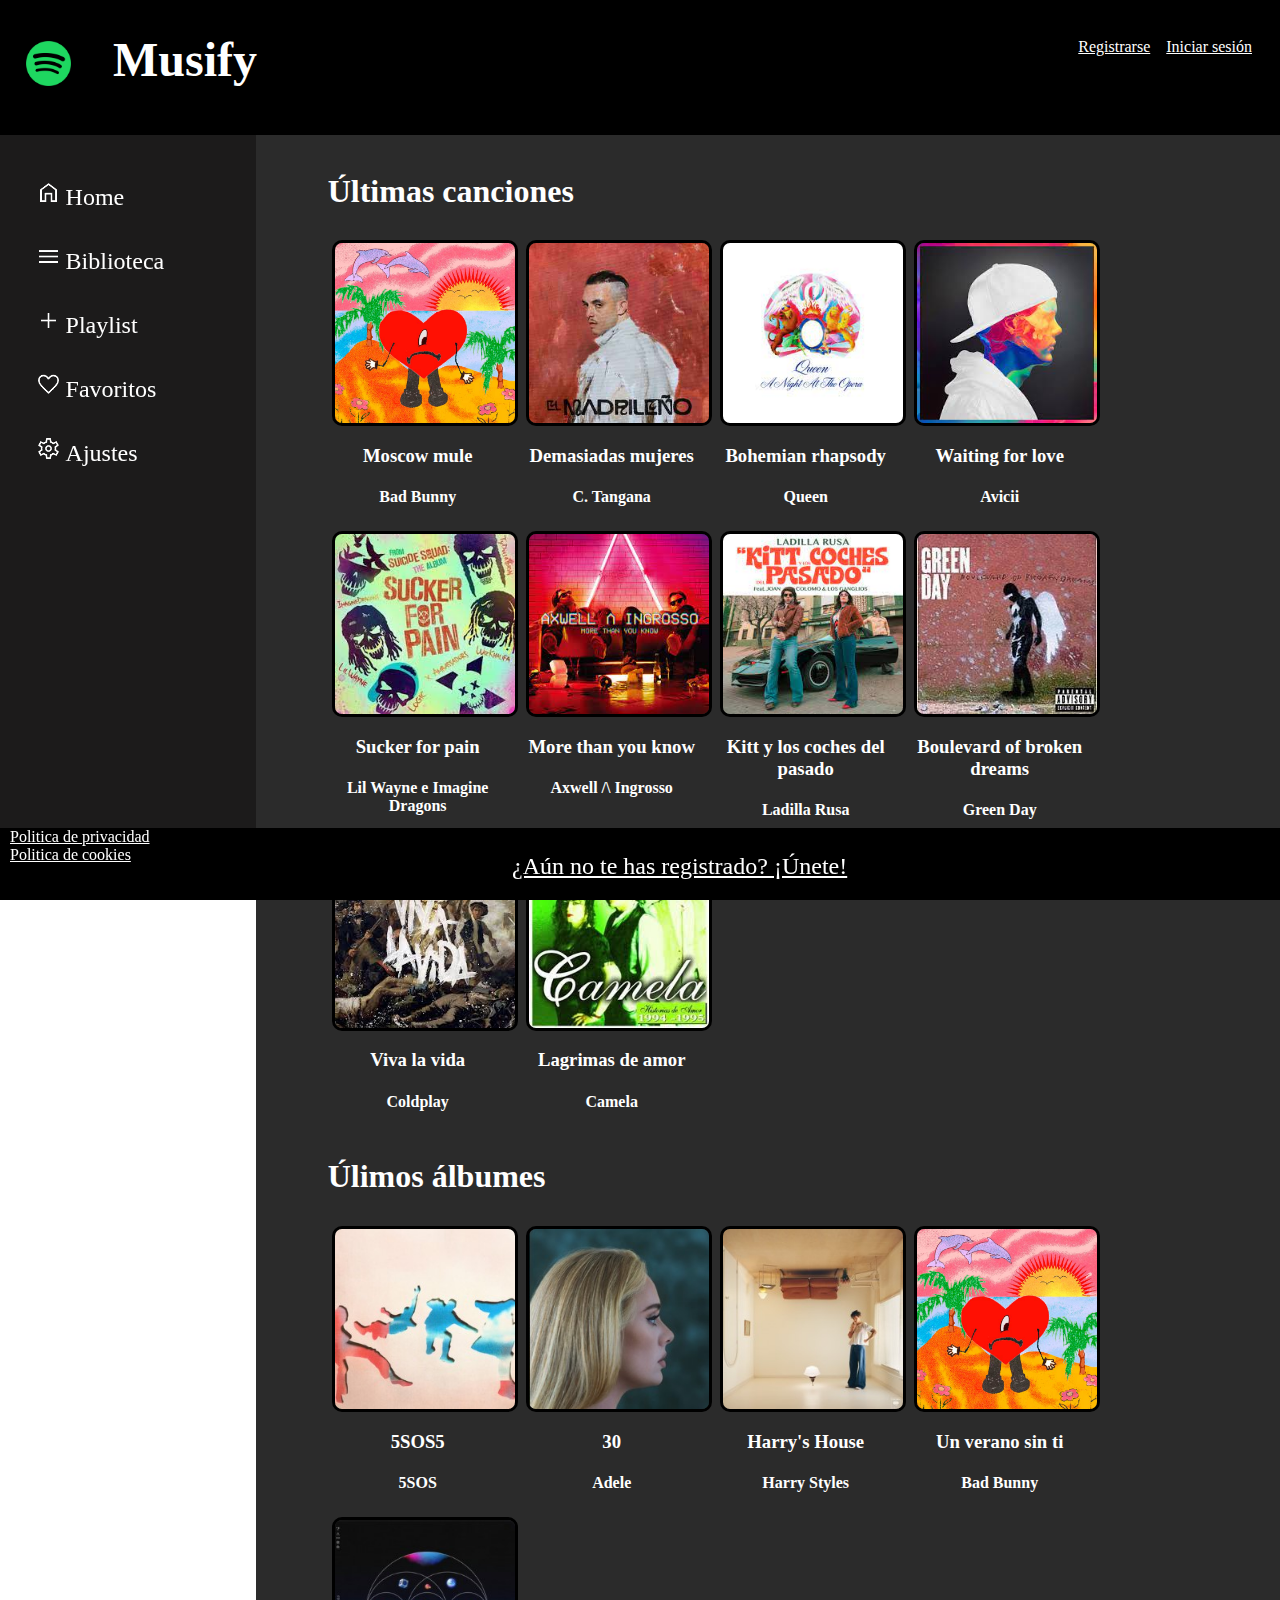
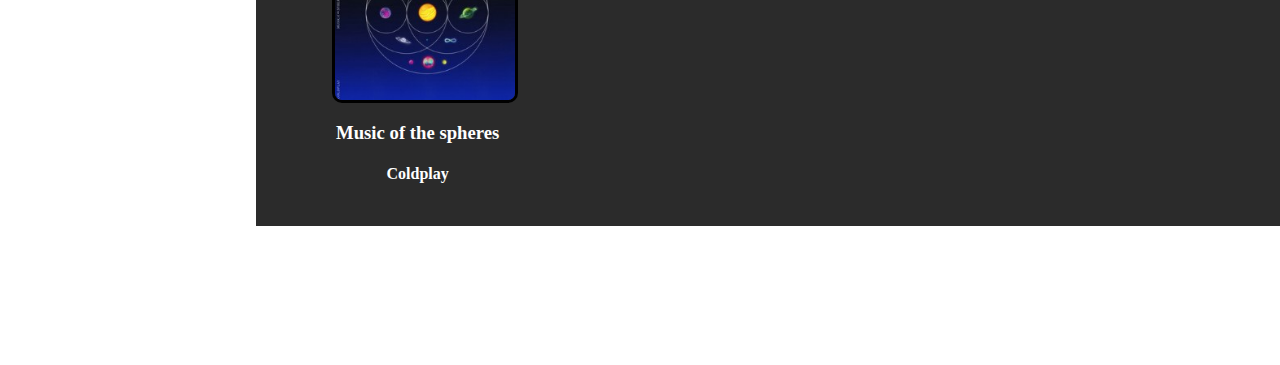
==== index.html @ 0aea956b "Cambiando inicio de sesion a local storage" ====
<!DOCTYPE html>
<html>
  <head>

    <!-- Hoja de estilo usada de la pagina web -->  
    <link rel="stylesheet" href="style/hojaestilo_regiones.css">
    <link rel="stylesheet" href="style/hojaestilo_index.css">
    <meta name="viewport" content="width=device-width, initial-scale=1" />
    <meta charset="UTF-8" />
    <meta name="Musify"  />
    <html lang="es">
    <title>Musify</title>
    
  </head>

  
  <body>
    <header>
      <div class="cabecera">
        <img id="musify_icono" src="images/logo_musify.png" alt="Musify Logo">
        <div id="musify_texto"><h1>Musify</h1></div>
        <div class="inicio_sesion"><a href="log_in_form.html" target="_self">Iniciar sesión</a></div>
        <div class="inicio_sesion"><a href="sign_up_form.html" target="_self">Registrarse</a></div>
      </div><br>
    </header>
    
    <!-- columna izquierda-->
    <nav class="izquierda" id="menu_container">
        <div class="menu">
            <div id="opcion1">
                <img id="home_icono" src="images/home.png" alt="Home">
                <div id="home">Home</div>
            </div><br>
            <div id="opcion2">
                <img id="biblioteca_icono" src="images/biblioteca.png" alt="Biblioteca">
                <div id="biblioteca">Biblioteca</div>
            </div><br>
            <div id="opcion3">
                <img id="crear_icono" src="images/crear.png" alt="Crear">
                <div id="crear">Playlist</div>
            </div><br>
            <div id="opcion4">
                <img id="favorito_icono" src="images/favorito.png" alt="Favorito">
                <div id="favorito">Favoritos</div>
            </div><br>
            <div id="opcion5">
                <img id="ajustes_icono" src="images/ajustes.png" alt="Ajustes">
                <div id="ajustes">Ajustes</div>
            </div><br>
        </div>
        <div id="politicas">
            <div class="info"><a href="#">Politica de privacidad</a></div><br>
            <div class="info"><a href="#">Politica de cookies</a></div>
        </div>
      </div>
    </nav>

    <main class="derecha" id="main_container">
    <!-- columna derecha-->
      <div class="contenido">
        <!--primera fila-->
        <h2 class="subtitulo">Últimas canciones</h2>
        <div class="novedades_canciones">
          <div class="cancion">
            <div class="caratula">
              <img class="musica" src="images/album_uvst.jpg" alt="Un Verano Sin Ti"> 
              <div class="reproductor">
                <audio controls class="audio">
                  <source src="audio/moscow_mule.mp3" type="audio/mpeg">
                  <source src="audio/moscow_mule.ogg" type="audio/ogg">
                  Your browser does not support the audio element.          
                </audio>
              </div>
            </div>
            <div class="descripcion">
              <h3 class="titulo">Moscow mule</h3>
              <h4 class="autor">Bad Bunny</h4>
              <p class="contador"></p>
            </div>
          </div>

          <div class="cancion">
            <div class="caratula">
              <img class="musica" src="images/el_madrileño.jpeg" alt="El Madrileño">
              <div class="reproductor"> 
                <audio controls class="audio">
                  <source src="audio/demasidas_mujeres.mp3" type="audio/mpeg">
                  <source src="audio/demasidas_mujeres.ogg" type="audio/ogg">
                  Your browser does not support the audio element.
                </audio>
              </div>
            </div>
            <div class="descripcion">
              <h3 class="titulo">Demasiadas mujeres</h3>
              <h4 class="autor">C. Tangana</h4>
              <p class="contador"></p>
            </div>
          </div>

          <div class="cancion">
            <div class="caratula">
              <img class="musica" src="images/queen.jpg" alt="A Night at the Opera"> 
              <div class="reproductor">
                <audio controls class="audio">
                  <source src="audio/bohemian_rhapsody.mp3" type="audio/mpeg">
                  <source src="audio/bohemian_rhapsody.ogg" type="audio/ogg">
                  Your browser does not support the audio element.
                </audio>
              </div>
            </div>
            <div class="descripcion">
              <h3 class="titulo">Bohemian rhapsody</h3>
              <h4 class="autor">Queen</h4>
              <p class="contador"></p>
            </div>
          </div>

          <div class="cancion">
            <div class="caratula">
              <img class="musica" src="images/avicii.jpg" alt="The Nights"> 
              <div class="reproductor">
                <audio controls class="audio">
                  <source src="audio/waiting_for_love.mp3" type="audio/mpeg">
                  <source src="audio/waiting_for_love.ogg" type="audio/ogg">
                  Your browser does not support the audio element.          
                </audio>
              </div>
            </div>
            <div class="descripcion">
              <h3 class="titulo">Waiting for love</h3>
              <h4 class="autor">Avicii</h4>
              <p class="contador"></p>
            </div>
          </div>

          <div class="cancion">
            <div class="caratula">
              <img class="musica" src="images/sucker_for_pain.jpg" alt="Suicide Squad: The Album"> 
              <div class="reproductor">
                <audio controls class="audio">
                  <source src="audio/sucker_for_pain.mp3" type="audio/mpeg">
                  <source src="audio/sucker_for_pain.ogg" type="audio/ogg">
                  Your browser does not support the audio element.          
                </audio>
              </div>
            </div>
            <div class="descripcion">
              <h3 class="titulo">Sucker for pain</h3>
              <h4 class="autor">Lil Wayne e Imagine Dragons</h4>
              <p class="contador"></p>
            </div>
          </div>
          <div class="cancion">
            <div class="caratula">
              <img class="musica" src="images/more_than_you_know.jpg" alt="More Than You Know"> 
              <div class="reproductor">
                <audio controls class="audio">
                  <source src="audio/more_than_you_know.mp3" type="audio/mpeg">
                  <source src="audio/more_than_you_know.ogg" type="audio/ogg">
                  Your browser does not support the audio element.          
                </audio>
              </div>
            </div>
            <div class="descripcion">
              <h3 class="titulo">More than you know</h3>
              <h4 class="autor">Axwell /\ Ingrosso</h4>
              <p class="contador"></p>
            </div>
          </div>  

          <div class="cancion">
            <div class="caratula">
              <img class="musica" src="images/kitt.jpg" alt="Kitt y los Coches del Pasado">
              <div class="reproductor">
                <audio controls class="audio">
                  <source src="audio/coches_pasado.mp3" type="audio/mpeg">
                  <source src="audio/coches_pasado.ogg" type="audio/ogg">
                  Your browser does not support the audio element.          
                </audio>
              </div>
            </div>
            <div class="descripcion">
              <h3 class="titulo">Kitt y los coches del pasado</h3>
              <h4 class="autor">Ladilla Rusa</h4>
              <p class="contador"></p>
            </div>
          </div>

          <div class="cancion">
            <div class="caratula">
              <img class="musica" src="images/boulevard_of_broken_dreams.jpg" alt="Boulevard of Broken Dreams"> 
              <div class="reproductor">
                <audio controls class="audio">
                  <source src="audio/broken_dreams.mp3" type="audio/mpeg">
                  <source src="audio/broken_dreams.ogg" type="audio/ogg">
                  Your browser does not support the audio element.          
                </audio>
              </div>
            </div>
            <div class="descripcion">
              <h3 class="titulo">Boulevard of broken dreams</h3>
              <h4 class="autor">Green Day</h4>
              <p class="contador"></p>
            </div>
          </div>

          <div class="cancion">
            <div class="caratula">
              <img class="musica" src="images/viva_la_vida.jpg" alt="Viva La Vida"> 
              <div class="reproductor">
                <audio controls class="audio">
                  <source src="audio/viva_la_vida.mp3" type="audio/mpeg">
                  <source src="audio/viva_la_vida.ogg" type="audio/ogg">
                  Your browser does not support the audio element.          
                </audio>
              </div>
            </div>
            <div class="descripcion">
              <h3 class="titulo">Viva la vida</h3>
              <h4 class="autor">Coldplay</h4>
              <p class="contador"></p>
            </div>
          </div>

          <div class="cancion">
            <div class="caratula">
              <img class="musica" src="images/lagrimas_de_amor.jpg" alt="Lagrimas de Amor"> 
              <div class="reproductor">
                <audio controls class="audio">
                  <source src="audio/lagrimas_amor.mp3" type="audio/mpeg">
                  <source src="audio/lagrimas_amor.ogg" type="audio/ogg">
                  Your browser does not support the audio element.          
                </audio>
              </div>
            </div>
            <div class="descripcion">
              <h3 class="titulo">Lagrimas de amor</h3>
              <h4 class="autor">Camela</h4>
              <p class="contador"></p>
            </div>
          </div>
        </div>
        <!--segunda fila-->
          
        <h2 class="subtitulo">Úlimos álbumes</h2>
        <div class="novedades_albumes">
          <div class="cancion">
            <img class="musica" src="images/5sos5.jpg" alt="Álbum 5sos5"> 
            <div class="descripcion">
              <h3 class="titulo">5SOS5</h3>
              <h4 class="autor">5SOS</h4>
              <p class="contador"></p>
            </div>
          </div>

          <div class="cancion">
            <img class="musica" src="images/30.jpg" alt="Álbum 30">
            <div class="descripcion">
              <h3 class="titulo">30</h3>
              <h4 class="autor">Adele</h4>
              <p class="contador"></p>
            </div>
          </div>

          <div class="cancion">
            <img class="musica" src="images/harrys_house.jpg" alt="Álbum Harry's House"> 
            <div class="descripcion">
              <h3 class="titulo">Harry's House</h3>
              <h4 class="autor">Harry Styles</h4>
              <p class="contador"></p>
            </div>
          </div>

          <div class="cancion">
            <img class="musica" src="images/album_uvst.jpg" alt="Álbum Un Verano Sin Ti"> 
            <div class="descripcion">
              <h3 class="titulo">Un verano sin ti</h3>
              <h4 class="autor">Bad Bunny</h4>
              <p class="contador"></p>
            </div>
          </div>

          <div class="cancion">
            <img class="musica" src="images/music_of_the_spheres.jpg" alt="Álbum Music of the Spheres"> 
            <div class="descripcion">
              <h3 class="titulo">Music of the spheres</h3>
              <h4 class="autor">Coldplay</h4>
              <p class="contador"></p>
            </div>
          </div>
        </div>
        <br>
      </div>
      <br>
      <div id="panel_audio">
      </div>
    </main>
    
    <footer>
      <a class="anuncio" href="sign_up_form.html" target="_self">¿Aún no te has registrado? ¡Únete!</a>
    </footer>
    <script src="https://ajax.googleapis.com/ajax/libs/jquery/3.6.0/jquery.min.js"></script>
    <script src="script/script_index.js"></script>
    <script src="script/script_sesion_iniciada.js"></script>
  </body>
</html>
---- style/hojaestilo_regiones.css ----
body {
    overflow-x: hidden;
} 

#musify_texto {
    color: white;
    position: relative;
    top: 0;
    left: 5%;
    font-size: 150%;
}

#musify_icono {
    position: relative;
    top: 7%;
    left: 2%;
    width: 45px; 
    height: 45px;
}

#musify_icono, #musify_texto, #buscador, #foto_perfil {
    display: inline-table;
}

.cabecera {
    width: 100%;
    position: fixed;
    height: 15%;
    right: 0;
    top: 0;
    background-color: black;
    z-index: 3;
}

#main_container {
    position: absolute;
    right: 0;
    width: 80%;
    height: 200%;
    background-color: rgb(43, 43, 43);
    background-size: contain;
}

.contenido {
    float: right;
    width: 93%;
    position: relative;
    top: 120px;
}

#menu_container {
    float: left; 
    width: 20%;
    height: 100%;
    position: fixed;
    background-color: rgb(28, 27, 27);
    top: 0px;
    left: 0px;
    z-index: 2;
}

.menu {
    position: relative;
    left: 10%;
    top: 20%;
}

[id*="opcion"] {
    color: white;
    font-size: 20px;
    width: 200px;
    border-radius: 5px;
    transition-duration: 0.4s;
    margin-left: 10px;
    margin-bottom: 15px;
}

[id*="opcion"]:hover {
    background-color: #a49c9c;
    width: 70%;
    cursor: pointer;
}

#home_icono, #biblioteca_icono, #crear_icono, #favorito_icono, #ajustes_icono {
    width: 25px;
    height: 25px;
    filter: invert(100%);
}

#home, #home_icono {
    display: inline;
    font-size: x-large;
}

#biblioteca, #biblioteca_icono {
    display: inline;
    font-size: x-large;
}

#crear, #crear_icono {
    display: inline;
    font-size: x-large;
}

#favorito, #favorito_icono {
    display: inline;
    font-size: x-large;
}

#ajustes, #ajustes_icono {
    display: inline;
    font-size: x-large;
}

#politicas {
    position: fixed;
    bottom: 0px;
    left: 0px;
    width: 100%;
    height: 8%;
    background-color: black;
    z-index: 3;
}

.info {
    position: fixed;
    left: 10px;
}

a {
    color: white;
}

/* MEDIA QUERIES */

/* Tablet */

@media (min-width: 481px) and (max-width: 900px) {
    #main_container {
        height: 200%;
    }

    .izquierda {
        width: 30%;
    }

    .contenido {
        display: flex;
        flex-wrap: wrap;
        overflow-y: scroll;
        width: 87%;
    }
    
    .cabecera {
        z-index: 3;
        height: 10%; 
    }

    .menu {
        top: 15%;
        left: 4%;
    }
    
    #musify_icono {
        top: 5%;
        left: 4%;
    }
}

/* Movil */

@media (max-width: 480px) {
    #main_container {
        height: 280%;
    }

    .izquierda {
        width: 20%;
    }

    .contenido {
        display: flex;
        flex-wrap: wrap;
        overflow-y: scroll;
        width: 90%;
        top: 60px;
    }

    .cabecera {
        height: 10%;
    }

    .menu {
        top: 15%;
        left: 20%;
        width: 80%;
    }

    #musify_icono {
        top: 25%;
        left: 5%;
        width: 40px;
        height: 40px;
    }
    
    #musify_texto, #home, #biblioteca, #crear, #favorito, #ajustes {
        display: none;
    }

    [id*="opcion"] {
        width: 35px;
    }

    .info {
        position: fixed;
        font-size: x-small;
        padding: 2%;
    }
}
---- style/hojaestilo_index.css ----
.novedades_canciones, .novedades_albumes {
    display: flex;
    flex-wrap: wrap;
    position: relative;
    z-index: 1;
    height: 100%;
}

.novedades_albumes {
    margin-bottom: 15%;
}

.inicio_sesion {
    float: right;
    padding: 8px;
    position: relative;
    top: 30px;
    right: 20px;
}

#musify_icono, #musify_texto, .inicio_sesion {
    display: inline-table;
}

.subtitulo {
    color: white;
    font-size: 200%;
    width: 100%;
}

.musica {
    display: block;
    position: relative;
    border: 3px solid black;
    border-radius: 10px;
    width: 180px;
    height: 180px;
    margin: 4px;
    z-index: 1;
}

.musica:hover {
    transform: scale(1.05);
    cursor: pointer;
}

.descripcion {
    width: 180px;
    overflow: visible;
    text-align: center;
    color: white;
}

.caratula {
    position: relative;
}

.caratula audio {
    width: 170px;
    position: absolute;
    bottom: 10%;
    left: 10px;
    z-index: 2;
    display: none;
}

.caratula:hover audio {
    display: inline;
    cursor: pointer;
}

.reproductor {
    position: absolute;
    bottom: 8%;
    width: 100%;
    height: 70px;
}

#panel_audio {
    width: 100%;
    position: fixed;
    bottom: 3%;
    left: 0;
    height: 20%;
    z-index: 3;
}

.contador {
    background-color: black;
    position: relative;
    border-radius: 5px;
    color: white;
    width: 70%;
    left: 15%;
}

footer {
    font-size: x-large;
    position: fixed;
    bottom: 40px;
    left: 40%;
    height: 7px;
    width: 100%;
    z-index: 3;
}

/* MEDIA QUERIES */

/* Tablet */

@media (min-width: 481px) and (max-width: 900px) {
    .novedades_albumes {
        margin-bottom: 30%;
    }

    .musica {
        width: 140px;
        height: 140px;
    }

    .descripcion {
        width: 140px;
    }

    .caratula audio {
        width: 130px;
    }

    .reproductor {
        height: 30px;
    }

    .footer {
        left: 10%;
    }   
}

/* Movil */

@media (max-width: 480px) {
    .inicio_sesion {
        top: 25%;
        right: 2%;
        font-size: small;
    }

    .novedades_albumes {
        margin-bottom: 40%;
    }

    .subtitulo {
    color: white;
        font-size: 100%;
        width: 100%;
    }

    .musica {
        width: 110px;
        height: 110px;
    }

    .descripcion {
        width: 110px;
        font-size: 60%;
    }

    .caratula audio {
        width: 110px;
        left: 7px;
    }

    .reproductor {
        height: 30px;
    }

    .anuncio {
        position: relative;
        font-size: medium;
        right: 50px;
    }
}
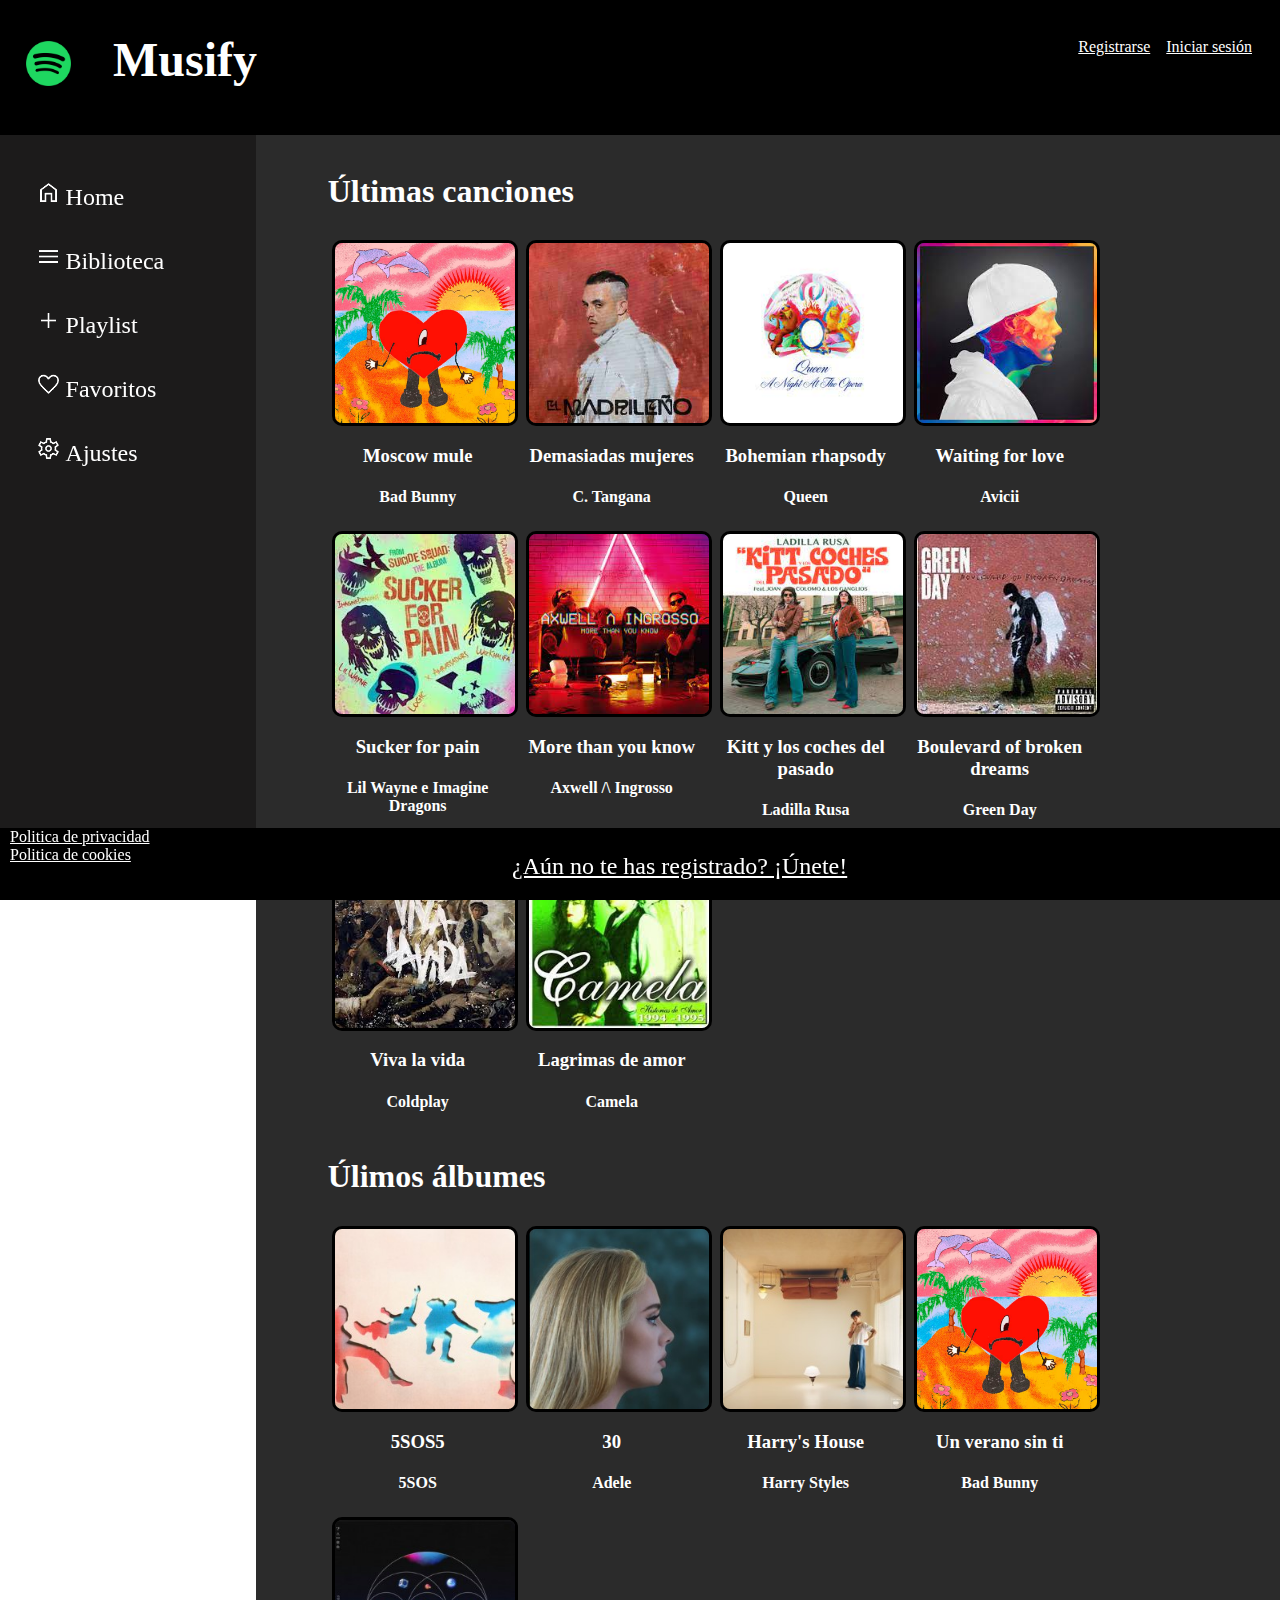
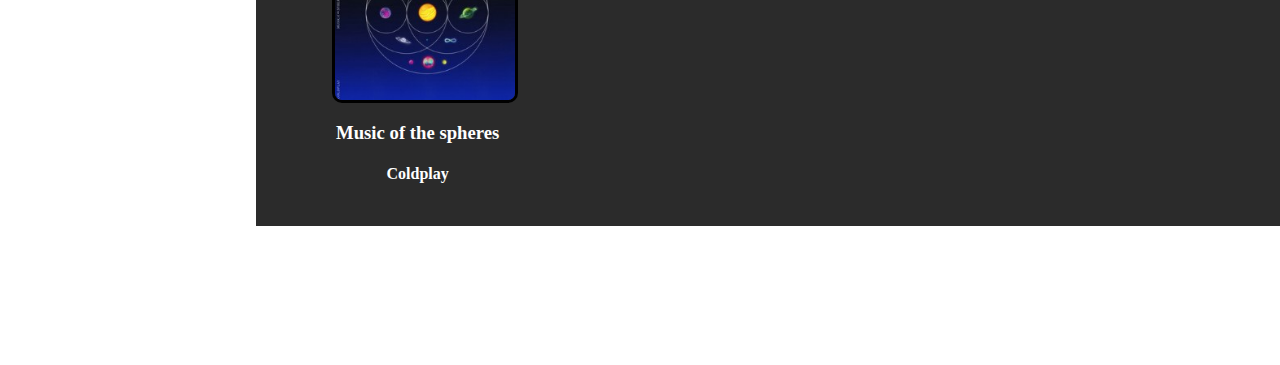
==== commit 55cf930a: "Updating light mode" ====
--- a/index.html
+++ b/index.html
@@ -16,7 +16,7 @@
   
   <body>
     <header>
-      <div class="cabecera">
+      <div class="cabecera" id="header">
         <img id="musify_icono" src="images/logo_musify.png" alt="Musify Logo">
         <div id="musify_texto"><h1>Musify</h1></div>
         <div class="inicio_sesion"><a href="log_in_form.html" target="_self">Iniciar sesión</a></div>
--- a/style/hojaestilo_regiones.css
+++ b/style/hojaestilo_regiones.css
@@ -38,7 +38,6 @@
     width: 80%;
     height: 200%;
     background-color: rgb(43, 43, 43);
-    background-size: contain;
 }
 
 .contenido {
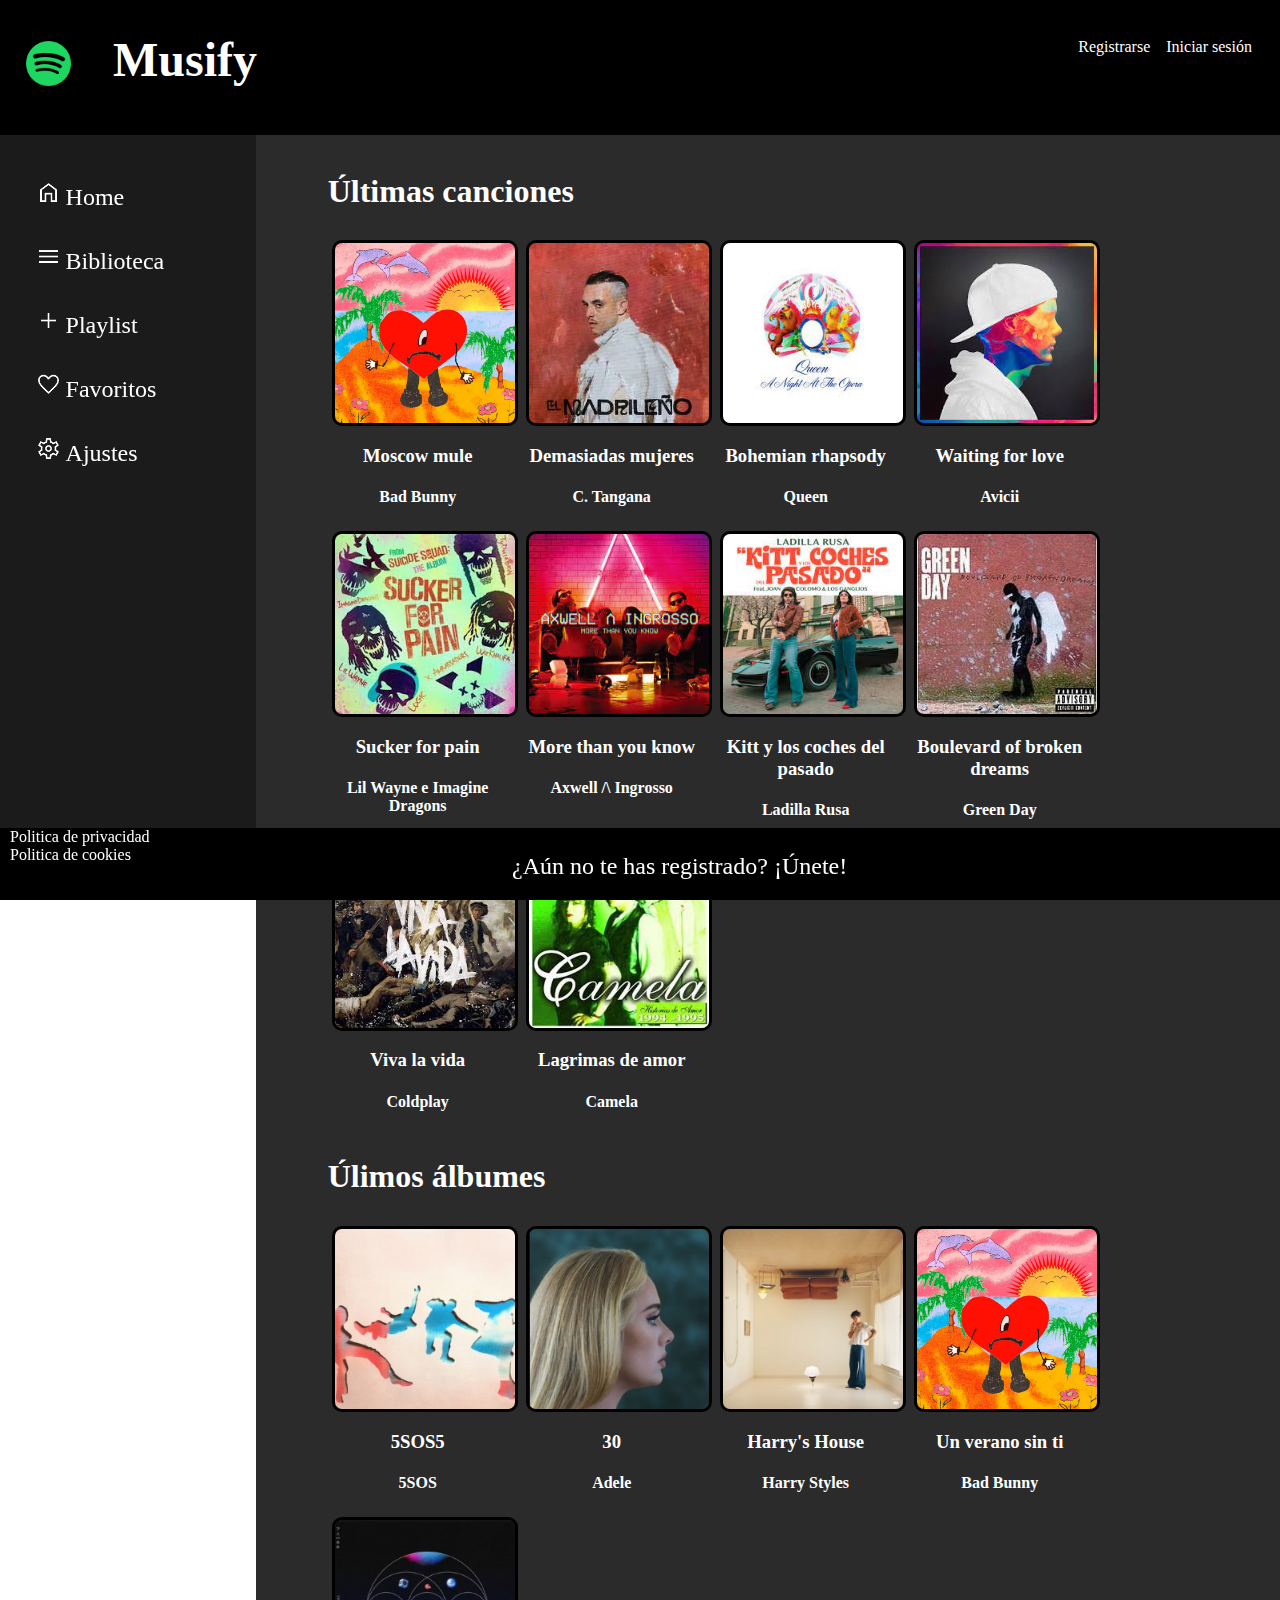
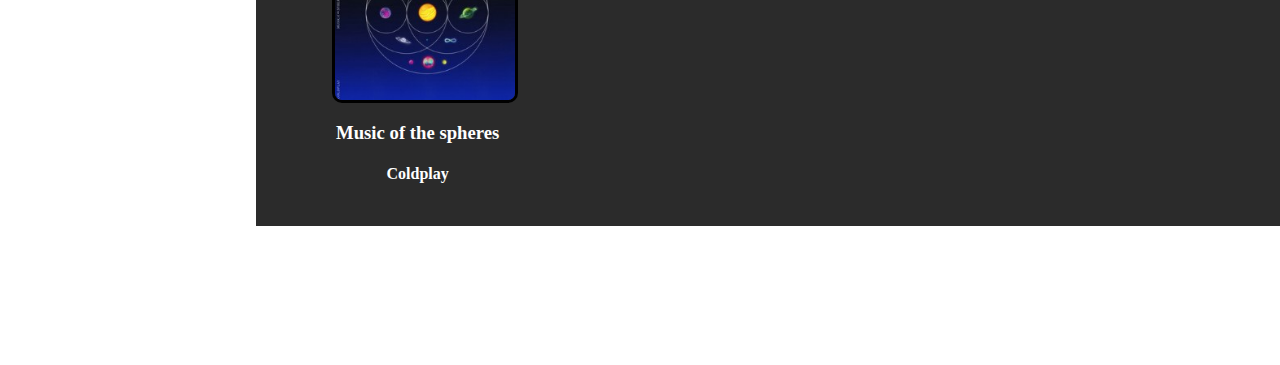
==== commit bcab6bd2: "Fixing search engine and href links" ====
--- a/index.html
+++ b/index.html
@@ -5,6 +5,8 @@
     <!-- Hoja de estilo usada de la pagina web -->  
     <link rel="stylesheet" href="style/hojaestilo_regiones.css">
     <link rel="stylesheet" href="style/hojaestilo_index.css">
+    <link rel="stylesheet" href="style/hojaestilo_canciones.css">
+    <link rel="icon" type="image/x-icon" href="images/logo_musify.png">
     <meta name="viewport" content="width=device-width, initial-scale=1" />
     <meta charset="UTF-8" />
     <meta name="Musify"  />
@@ -19,8 +21,8 @@
       <div class="cabecera" id="header">
         <img id="musify_icono" src="images/logo_musify.png" alt="Musify Logo">
         <div id="musify_texto"><h1>Musify</h1></div>
-        <div class="inicio_sesion"><a href="log_in_form.html" target="_self">Iniciar sesión</a></div>
-        <div class="inicio_sesion"><a href="sign_up_form.html" target="_self">Registrarse</a></div>
+        <div id="iniciar" class="inicio_sesion"><a>Iniciar sesión</a></div>
+        <div id="registrarse" class="inicio_sesion"><a>Registrarse</a></div>
       </div><br>
     </header>
     
@@ -49,8 +51,8 @@
             </div><br>
         </div>
         <div id="politicas">
-            <div class="info"><a href="#">Politica de privacidad</a></div><br>
-            <div class="info"><a href="#">Politica de cookies</a></div>
+            <div id="privacidad" class="info"><a>Politica de privacidad</a></div><br>
+            <div id="cookies" class="info"><a>Politica de cookies</a></div>
         </div>
       </div>
     </nav>
@@ -297,7 +299,7 @@
     </main>
     
     <footer>
-      <a class="anuncio" href="sign_up_form.html" target="_self">¿Aún no te has registrado? ¡Únete!</a>
+      <a id="go-to-sign-up" class="anuncio">¿Aún no te has registrado? ¡Únete!</a>
     </footer>
     <script src="https://ajax.googleapis.com/ajax/libs/jquery/3.6.0/jquery.min.js"></script>
     <script src="script/script_index.js"></script>
--- a/style/hojaestilo_regiones.css
+++ b/style/hojaestilo_regiones.css
@@ -1,3 +1,7 @@
+::-webkit-scrollbar {
+    display: none;
+}
+
 body {
     overflow-x: hidden;
 } 
@@ -119,6 +123,13 @@
     height: 8%;
     background-color: black;
     z-index: 3;
+    
+}
+
+.subtitulo {
+    color: white;
+    font-size: 200%;
+    width: 100%;
 }
 
 .info {
@@ -215,4 +226,10 @@
         font-size: x-small;
         padding: 2%;
     }
+
+    .subtitulo {
+        color: white;
+        font-size: 100%;
+        width: 100%;
+    }
 }--- a/style/hojaestilo_index.css
+++ b/style/hojaestilo_index.css
@@ -16,73 +16,11 @@
     position: relative;
     top: 30px;
     right: 20px;
+    cursor: pointer;
 }
 
 #musify_icono, #musify_texto, .inicio_sesion {
     display: inline-table;
-}
-
-.subtitulo {
-    color: white;
-    font-size: 200%;
-    width: 100%;
-}
-
-.musica {
-    display: block;
-    position: relative;
-    border: 3px solid black;
-    border-radius: 10px;
-    width: 180px;
-    height: 180px;
-    margin: 4px;
-    z-index: 1;
-}
-
-.musica:hover {
-    transform: scale(1.05);
-    cursor: pointer;
-}
-
-.descripcion {
-    width: 180px;
-    overflow: visible;
-    text-align: center;
-    color: white;
-}
-
-.caratula {
-    position: relative;
-}
-
-.caratula audio {
-    width: 170px;
-    position: absolute;
-    bottom: 10%;
-    left: 10px;
-    z-index: 2;
-    display: none;
-}
-
-.caratula:hover audio {
-    display: inline;
-    cursor: pointer;
-}
-
-.reproductor {
-    position: absolute;
-    bottom: 8%;
-    width: 100%;
-    height: 70px;
-}
-
-#panel_audio {
-    width: 100%;
-    position: fixed;
-    bottom: 3%;
-    left: 0;
-    height: 20%;
-    z-index: 3;
 }
 
 .contador {
@@ -102,6 +40,10 @@
     height: 7px;
     width: 100%;
     z-index: 3;
+}
+
+.anuncio {
+    cursor: pointer;
 }
 
 /* MEDIA QUERIES */
@@ -148,12 +90,6 @@
         margin-bottom: 40%;
     }
 
-    .subtitulo {
-    color: white;
-        font-size: 100%;
-        width: 100%;
-    }
-
     .musica {
         width: 110px;
         height: 110px;
--- a/style/hojaestilo_canciones.css
+++ b/style/hojaestilo_canciones.css
@@ -0,0 +1,123 @@
+.musica {
+    display: block;
+    position: relative;
+    border: 3px solid black;
+    border-radius: 10px;
+    width: 180px;
+    height: 180px;
+    margin: 4px;
+    z-index: 1;
+}
+
+.musica:hover {
+    transform: scale(1.05);
+    opacity: 0.6;
+    cursor: pointer;
+}
+
+.descripcion {
+    width: 180px;
+    overflow: visible;
+    text-align: center;
+    color: white;
+}
+
+.caratula {
+    position: relative;
+}
+
+.caratula audio {
+    width: 170px;
+    position: absolute;
+    top: 30%;
+    left: 10px;
+    z-index: 2;
+    display: none;
+}
+
+.caratula:hover audio {
+    display: inline;
+    cursor: pointer;
+}
+
+.reproductor {
+    position: absolute;
+    bottom: 8%;
+    width: 100%;
+    height: 70px;
+}
+
+#panel_audio {
+    width: 100%;
+    position: fixed;
+    bottom: 3%;
+    left: 0;
+    height: 20%;
+    z-index: 3;
+}
+
+.overlay {
+    position: absolute;
+    opacity: 0;
+    z-index: 3;
+    top: 4%;
+    right: 5%;
+}
+
+.caratula:hover .overlay {
+    opacity: 1;
+    display: inline;
+    cursor: pointer;
+}
+
+.me_gusta {
+    width: 25px;
+    height: 25px;
+}
+
+/* MEDIA QUERIES */
+
+/* Tablet */
+
+@media (min-width: 481px) and (max-width: 900px) {
+    .musica {
+        width: 140px;
+        height: 140px;
+    }
+
+    .descripcion {
+        width: 140px;
+    }
+
+    .caratula audio {
+        width: 130px;
+    }
+
+    .reproductor {
+        height: 30px;
+    }
+    
+}
+
+/* Movil */
+
+@media (max-width: 480px) {
+    .musica {
+        width: 110px;
+        height: 110px;
+    }
+
+    .descripcion {
+        width: 110px;
+        font-size: 60%;
+    }
+
+    .caratula audio {
+        width: 110px;
+        left: 7px;
+    }
+
+    .reproductor {
+        height: 30px;
+    }
+}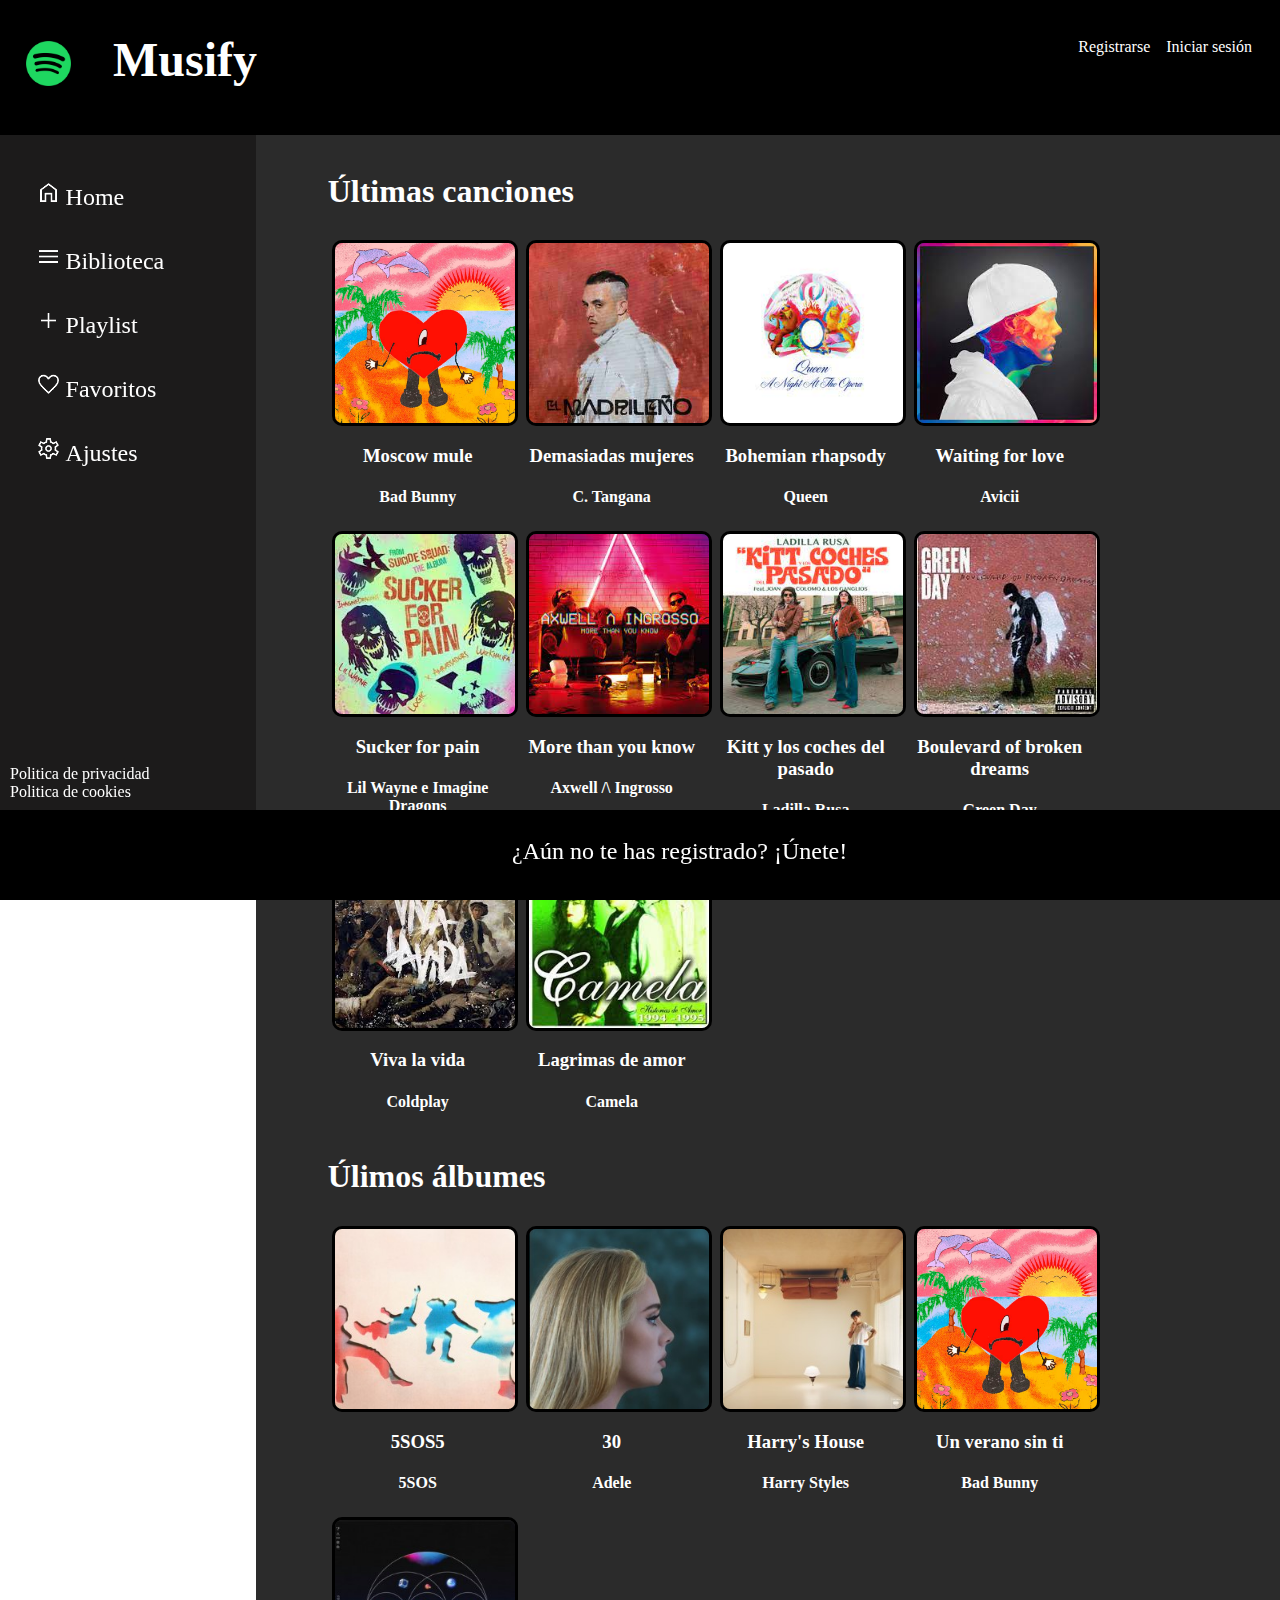
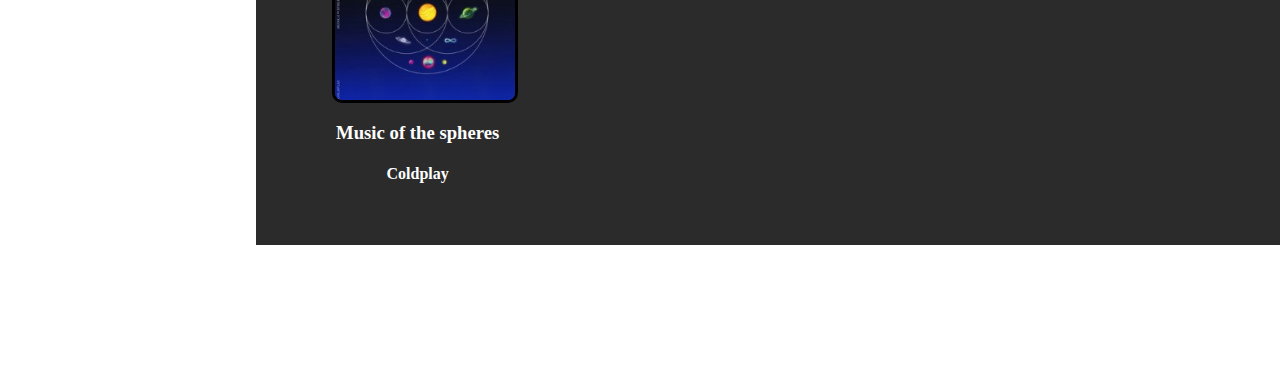
==== commit b8c13c9a: "algun cambio" ====
--- a/index.html
+++ b/index.html
@@ -298,9 +298,11 @@
       </div>
     </main>
     
-    <footer>
-      <a id="go-to-sign-up" class="anuncio">¿Aún no te has registrado? ¡Únete!</a>
-    </footer>
+    <div class="bottom">
+      <footer>
+        <a id="go-to-sign-up" class="anuncio">¿Aún no te has registrado? ¡Únete!</a>
+      </footer>
+    </div>
     <script src="https://ajax.googleapis.com/ajax/libs/jquery/3.6.0/jquery.min.js"></script>
     <script src="script/script_index.js"></script>
     <script src="script/script_sesion_iniciada.js"></script>
--- a/style/hojaestilo_regiones.css
+++ b/style/hojaestilo_regiones.css
@@ -5,6 +5,7 @@
 body {
     overflow-x: hidden;
 } 
+
 
 #musify_texto {
     color: white;
@@ -40,7 +41,7 @@
     position: absolute;
     right: 0;
     width: 80%;
-    height: 200%;
+    height: fit-content;
     background-color: rgb(43, 43, 43);
 }
 
@@ -115,16 +116,23 @@
     font-size: x-large;
 }
 
-#politicas {
-    position: fixed;
-    bottom: 0px;
-    left: 0px;
+.bottom{
     width: 100%;
-    height: 8%;
+    position: fixed;
+    height: 10%;
+    right: 0;
+    bottom: 0;
     background-color: black;
     z-index: 3;
-    
-}
+}
+
+#politicas{
+    position: fixed;
+    bottom:13%;
+    left: 5px;
+    z-index: 3;
+}
+
 
 .subtitulo {
     color: white;
@@ -147,7 +155,7 @@
 
 @media (min-width: 481px) and (max-width: 900px) {
     #main_container {
-        height: 200%;
+        height: fit-content;
     }
 
     .izquierda {
@@ -181,7 +189,7 @@
 
 @media (max-width: 480px) {
     #main_container {
-        height: 280%;
+        height:  fit-content;
     }
 
     .izquierda {
--- a/style/hojaestilo_index.css
+++ b/style/hojaestilo_index.css
@@ -37,7 +37,7 @@
     position: fixed;
     bottom: 40px;
     left: 40%;
-    height: 7px;
+    height: 2.5vh;
     width: 100%;
     z-index: 3;
 }
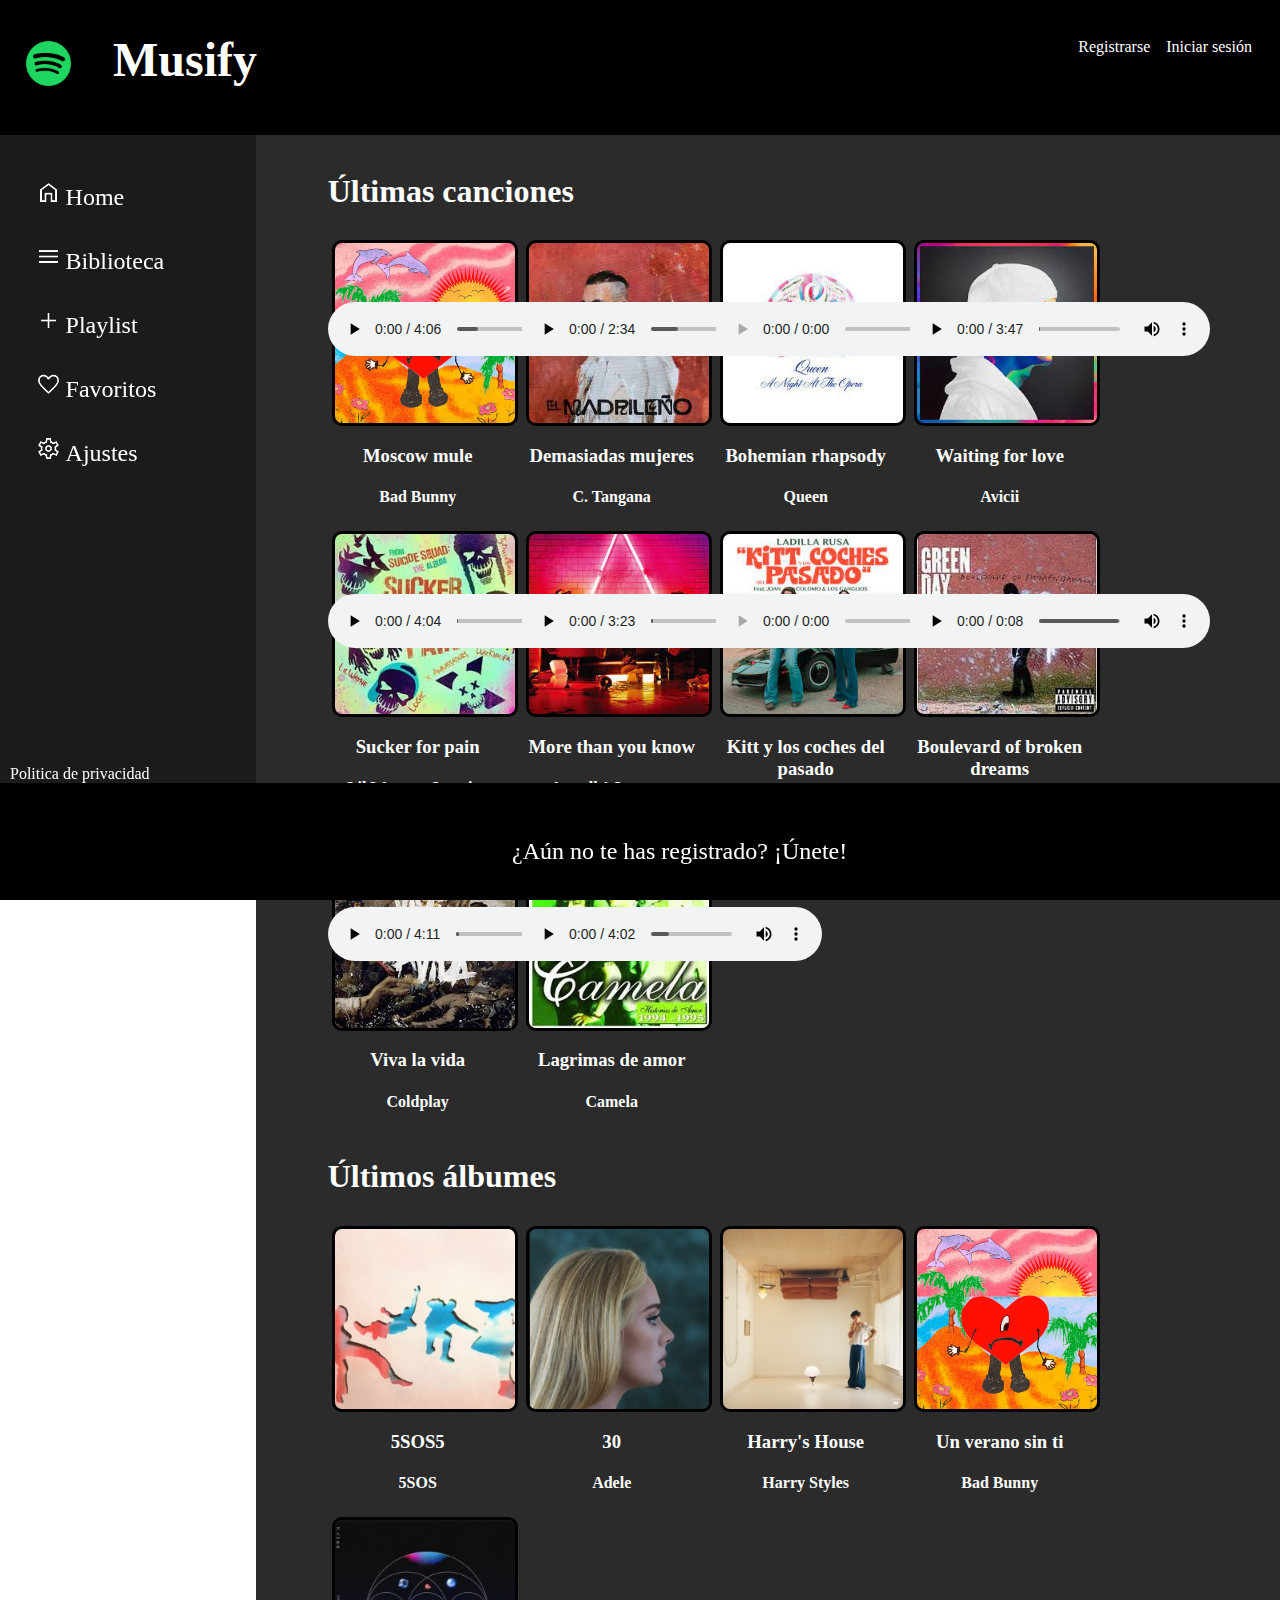
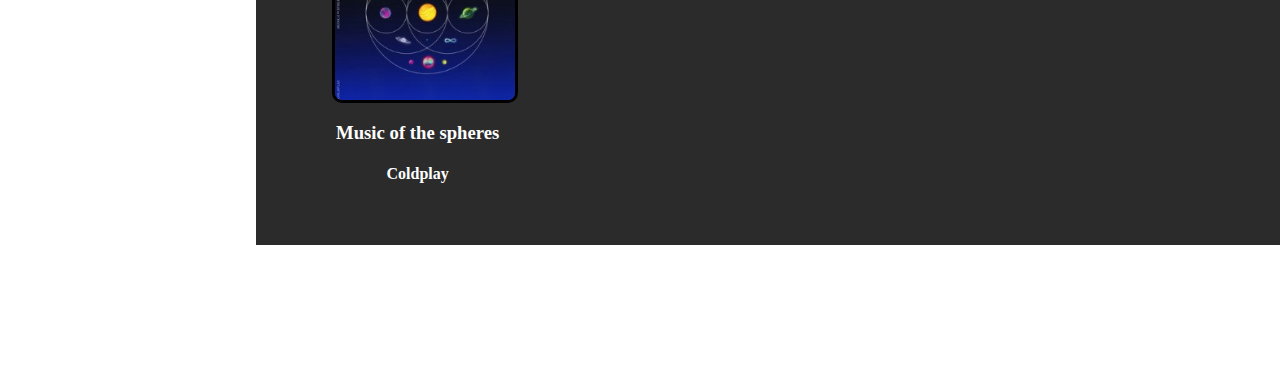
==== commit 7a5694d8: "Reproductor casi terminado" ====
--- a/index.html
+++ b/index.html
@@ -244,9 +244,9 @@
         </div>
         <!--segunda fila-->
           
-        <h2 class="subtitulo">Úlimos álbumes</h2>
+        <h2 class="subtitulo">Últimos álbumes</h2>
         <div class="novedades_albumes">
-          <div class="cancion">
+          <div class="album">
             <img class="musica" src="images/5sos5.jpg" alt="Álbum 5sos5"> 
             <div class="descripcion">
               <h3 class="titulo">5SOS5</h3>
@@ -255,7 +255,7 @@
             </div>
           </div>
 
-          <div class="cancion">
+          <div class="album">
             <img class="musica" src="images/30.jpg" alt="Álbum 30">
             <div class="descripcion">
               <h3 class="titulo">30</h3>
@@ -264,7 +264,7 @@
             </div>
           </div>
 
-          <div class="cancion">
+          <div class="album">
             <img class="musica" src="images/harrys_house.jpg" alt="Álbum Harry's House"> 
             <div class="descripcion">
               <h3 class="titulo">Harry's House</h3>
@@ -273,7 +273,7 @@
             </div>
           </div>
 
-          <div class="cancion">
+          <div class="album">
             <img class="musica" src="images/album_uvst.jpg" alt="Álbum Un Verano Sin Ti"> 
             <div class="descripcion">
               <h3 class="titulo">Un verano sin ti</h3>
@@ -282,7 +282,7 @@
             </div>
           </div>
 
-          <div class="cancion">
+          <div class="album">
             <img class="musica" src="images/music_of_the_spheres.jpg" alt="Álbum Music of the Spheres"> 
             <div class="descripcion">
               <h3 class="titulo">Music of the spheres</h3>
--- a/style/hojaestilo_regiones.css
+++ b/style/hojaestilo_regiones.css
@@ -5,7 +5,6 @@
 body {
     overflow-x: hidden;
 } 
-
 
 #musify_texto {
     color: white;
@@ -119,20 +118,20 @@
 .bottom{
     width: 100%;
     position: fixed;
-    height: 10%;
+    height: 13%;
     right: 0;
     bottom: 0;
     background-color: black;
     z-index: 3;
-}
-
-#politicas{
-    position: fixed;
-    bottom:13%;
+
+}
+
+#politicas {
+    position: fixed;
+    bottom: 13%;
     left: 5px;
     z-index: 3;
 }
-
 
 .subtitulo {
     color: white;
@@ -189,7 +188,7 @@
 
 @media (max-width: 480px) {
     #main_container {
-        height:  fit-content;
+        height: fit-content;
     }
 
     .izquierda {
--- a/style/hojaestilo_canciones.css
+++ b/style/hojaestilo_canciones.css
@@ -11,7 +11,6 @@
 
 .musica:hover {
     transform: scale(1.05);
-    opacity: 0.6;
     cursor: pointer;
 }
 
@@ -26,35 +25,60 @@
     position: relative;
 }
 
-.caratula audio {
+/*.caratula audio {
     width: 170px;
     position: absolute;
     top: 30%;
     left: 10px;
     z-index: 2;
     display: none;
-}
-
-.caratula:hover audio {
-    display: inline;
-    cursor: pointer;
-}
+}*/
 
 .reproductor {
+    margin-bottom: 20%;
     position: absolute;
     bottom: 8%;
     width: 100%;
     height: 70px;
+    z-index: 5;
 }
 
-#panel_audio {
+.boton_reproducir {
+    width: 50px;
+    height: 50px;
+    position: absolute;
+    margin-left: 35%;
+    background-color: white;
+    border: 2px solid #A6A7A9;
+    border-radius: 50%;
+    cursor: pointer;
+    display: none;
+    z-index: 5;
+}
+
+.boton_reproducir img {
+    height: 20px;
+    vertical-align: middle;
+}
+
+.boton_reproducir:hover {
+    display: block;
+}
+
+/*.caratula:hover audio {
+    display: inline;
+    cursor: pointer;
+}*/
+
+
+/*#panel_audio {
     width: 100%;
     position: fixed;
     bottom: 3%;
     left: 0;
     height: 20%;
     z-index: 3;
-}
+}*/
 
 .overlay {
     position: absolute;
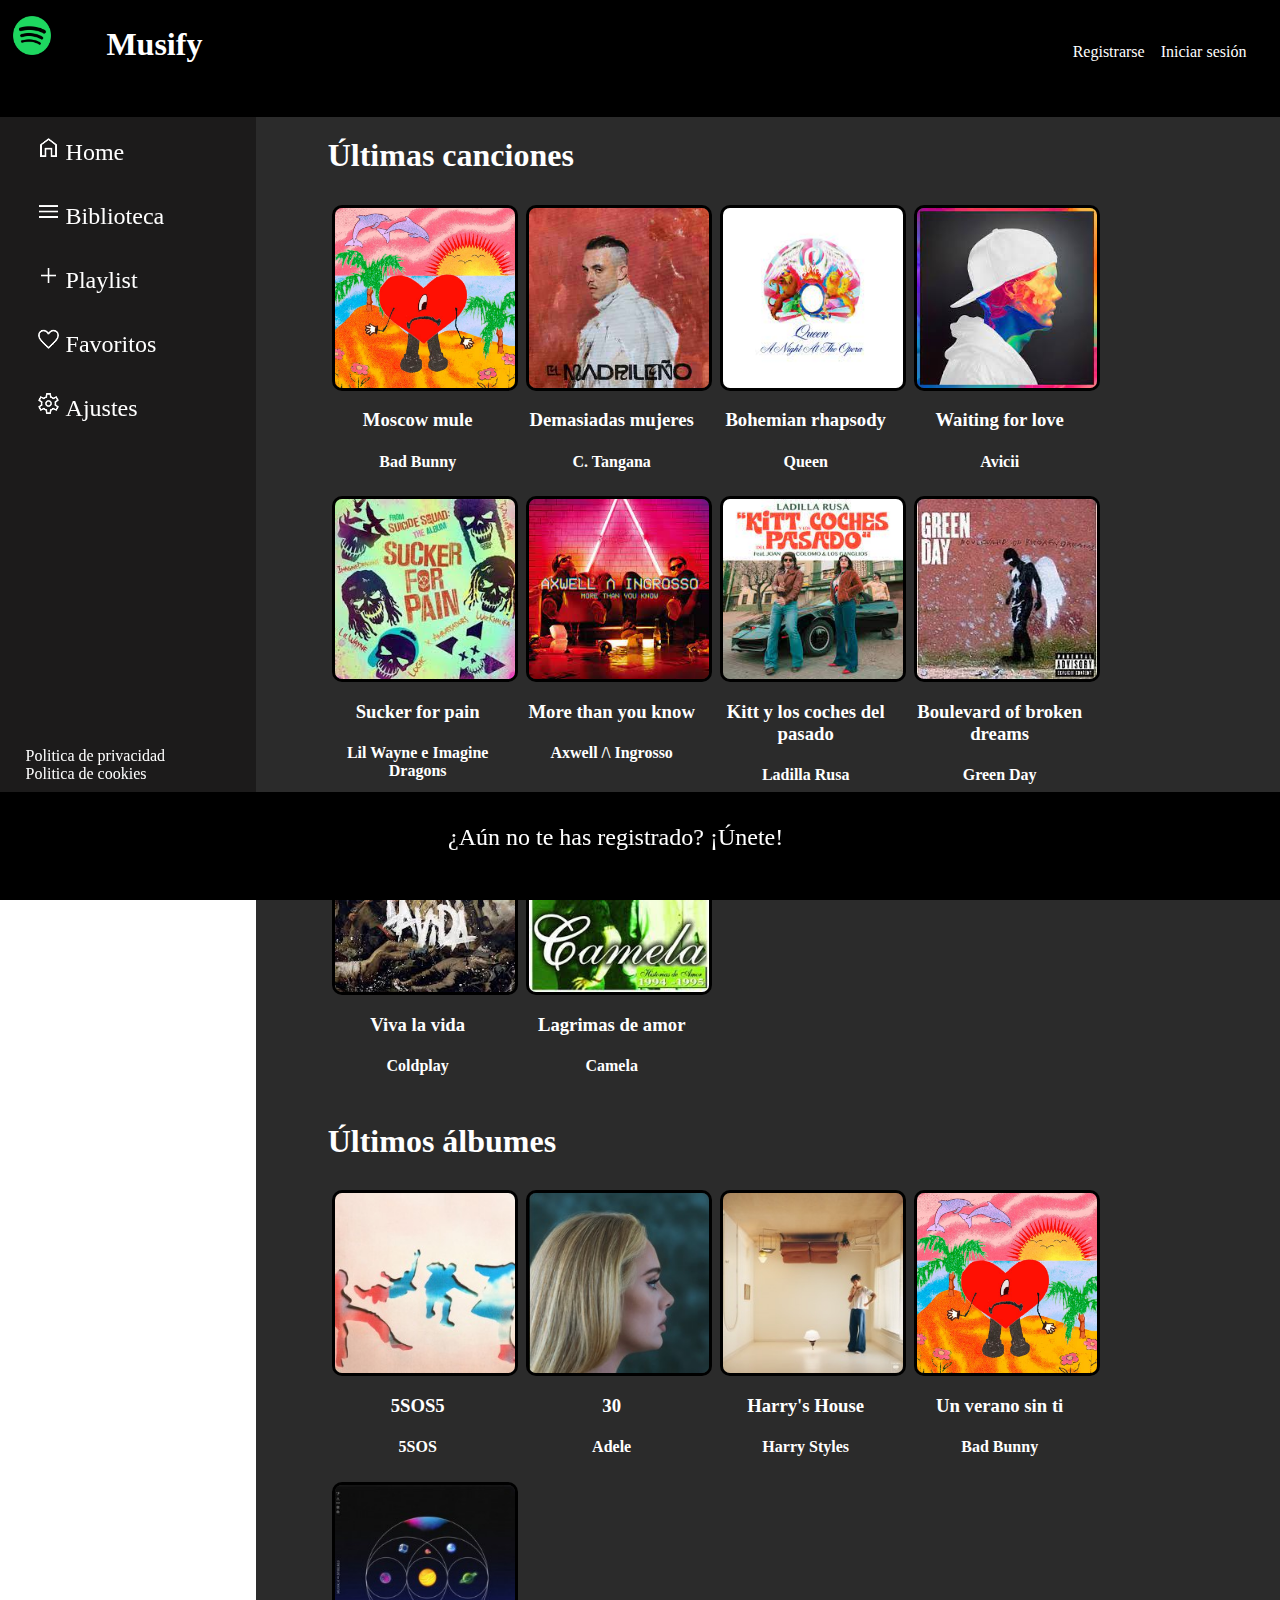
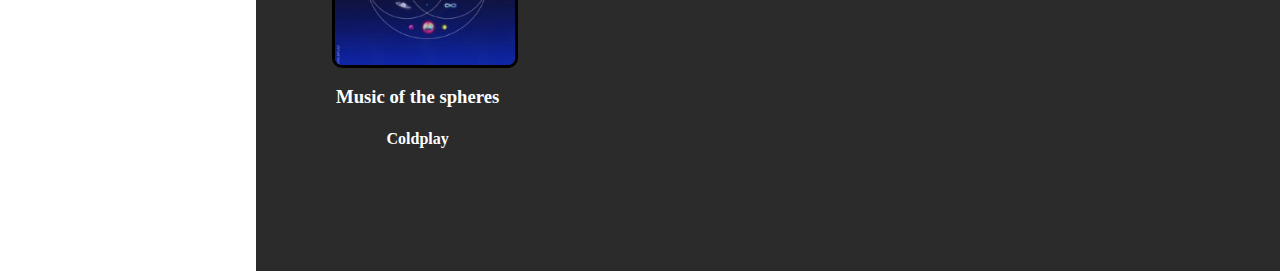
==== commit 23c05476: "." ====
--- a/index.html
+++ b/index.html
@@ -291,10 +291,6 @@
             </div>
           </div>
         </div>
-        <br>
-      </div>
-      <br>
-      <div id="panel_audio">
       </div>
     </main>
     
--- a/style/hojaestilo_regiones.css
+++ b/style/hojaestilo_regiones.css
@@ -2,34 +2,41 @@
     display: none;
 }
 
-body {
+body, html {
     overflow-x: hidden;
+    max-width:100%;
+    height: 100%;
+
 } 
 
 #musify_texto {
     color: white;
     position: relative;
-    top: 0;
+    top: 3%;
     left: 5%;
-    font-size: 150%;
+    width: 3%;
 }
 
 #musify_icono {
     position: relative;
-    top: 7%;
-    left: 2%;
-    width: 45px; 
-    height: 45px;
+    top: 3%;
+    left: 1%;
+    width: 3%;
+    padding-top: 1%;
 }
 
 #musify_icono, #musify_texto, #buscador, #foto_perfil {
     display: inline-table;
 }
 
+#musify_icono, #musify_texto, .inicio_sesion {
+    display: inline-table;
+}
+
 .cabecera {
     width: 100%;
     position: fixed;
-    height: 15%;
+    height: 13%;
     right: 0;
     top: 0;
     background-color: black;
@@ -42,13 +49,15 @@
     width: 80%;
     height: fit-content;
     background-color: rgb(43, 43, 43);
+    top: 10%;
 }
 
 .contenido {
     float: right;
-    width: 93%;
-    position: relative;
-    top: 120px;
+    width: 100%;
+    position: relative;
+    top: 10%;
+    margin-top: 2%;
 }
 
 #menu_container {
@@ -65,7 +74,7 @@
 .menu {
     position: relative;
     left: 10%;
-    top: 20%;
+    top: 15%;
 }
 
 [id*="opcion"] {
@@ -118,30 +127,31 @@
 .bottom{
     width: 100%;
     position: fixed;
-    height: 13%;
+    height: 12%;
     right: 0;
     bottom: 0;
     background-color: black;
     z-index: 3;
-
 }
 
 #politicas {
     position: fixed;
-    bottom: 13%;
-    left: 5px;
+    bottom: 15%;
+    left: 1%;
     z-index: 3;
 }
 
+
 .subtitulo {
     color: white;
     font-size: 200%;
     width: 100%;
+    margin-left: 7%;
 }
 
 .info {
     position: fixed;
-    left: 10px;
+    left: 2%;
 }
 
 a {
@@ -153,19 +163,36 @@
 /* Tablet */
 
 @media (min-width: 481px) and (max-width: 900px) {
+    #musify_texto {
+        display: none;
+    }
+    
+    #musify_icono {
+        width: 10%;
+        margin-top: 1%;
+    }
+
     #main_container {
         height: fit-content;
     }
 
     .izquierda {
         width: 30%;
+    }
+
+    .info{
+        left:1%;
+    }
+
+    .inicio_sesion{
+        font-size: 150%;
     }
 
     .contenido {
         display: flex;
         flex-wrap: wrap;
         overflow-y: scroll;
-        width: 87%;
+        width: 100%;
     }
     
     .cabecera {
@@ -174,7 +201,7 @@
     }
 
     .menu {
-        top: 15%;
+        top: 12%;
         left: 4%;
     }
     
@@ -199,8 +226,8 @@
         display: flex;
         flex-wrap: wrap;
         overflow-y: scroll;
-        width: 90%;
-        top: 60px;
+        width: 100%;
+        margin-top: 2%;
     }
 
     .cabecera {
@@ -214,10 +241,13 @@
     }
 
     #musify_icono {
-        top: 25%;
-        left: 5%;
-        width: 40px;
-        height: 40px;
+        margin-top: 3%;
+        left: 4%;
+        width: 13%;
+    }
+
+    #musify_icono, #buscador, #foto_perfil {
+        display: inline-table;
     }
     
     #musify_texto, #home, #biblioteca, #crear, #favorito, #ajustes {
@@ -232,6 +262,7 @@
         position: fixed;
         font-size: x-small;
         padding: 2%;
+
     }
 
     .subtitulo {
@@ -239,4 +270,8 @@
         font-size: 100%;
         width: 100%;
     }
+
+    #politicas {
+        display:none;
+    }
 }--- a/style/hojaestilo_index.css
+++ b/style/hojaestilo_index.css
@@ -4,23 +4,20 @@
     position: relative;
     z-index: 1;
     height: 100%;
+    margin-left: 7%;
 }
 
 .novedades_albumes {
-    margin-bottom: 15%;
+    margin-bottom: 10%;
 }
 
 .inicio_sesion {
     float: right;
     padding: 8px;
     position: relative;
-    top: 30px;
-    right: 20px;
+    top: 30%;
+    right: 2%;
     cursor: pointer;
-}
-
-#musify_icono, #musify_texto, .inicio_sesion {
-    display: inline-table;
 }
 
 .contador {
@@ -35,8 +32,8 @@
 footer {
     font-size: x-large;
     position: fixed;
-    bottom: 40px;
-    left: 40%;
+    bottom: 6%;
+    left: 35%;
     height: 2.5vh;
     width: 100%;
     z-index: 3;
@@ -72,9 +69,10 @@
         height: 30px;
     }
 
-    .footer {
-        left: 10%;
-    }   
+    footer{
+        left: 30%;
+        bottom: 5%;
+    }
 }
 
 /* Movil */
@@ -114,4 +112,4 @@
         font-size: medium;
         right: 50px;
     }
-}
+}--- a/style/hojaestilo_canciones.css
+++ b/style/hojaestilo_canciones.css
@@ -25,14 +25,14 @@
     position: relative;
 }
 
-/*.caratula audio {
+.reproductor audio {
     width: 170px;
     position: absolute;
     top: 30%;
     left: 10px;
     z-index: 2;
     display: none;
-}*/
+}
 
 .reproductor {
     margin-bottom: 20%;
@@ -40,20 +40,24 @@
     bottom: 8%;
     width: 100%;
     height: 70px;
+    display: none;
+}
+
+.reproducir {
+    position: absolute;
+    margin-left: 35%;
+    bottom: 40%;
     z-index: 5;
 }
 
 .boton_reproducir {
     width: 50px;
     height: 50px;
-    position: absolute;
-    margin-left: 35%;
     background-color: white;
     border: 2px solid #A6A7A9;
     border-radius: 50%;
     cursor: pointer;
-    display: none;
-    z-index: 5;
+    visibility: hidden;
 }
 
 .boton_reproducir img {
@@ -61,8 +65,8 @@
     vertical-align: middle;
 }
 
-.boton_reproducir:hover {
-    display: block;
+.caratula:hover .boton_reproducir {
+    visibility: visible;
 }
 
 /*.caratula:hover audio {
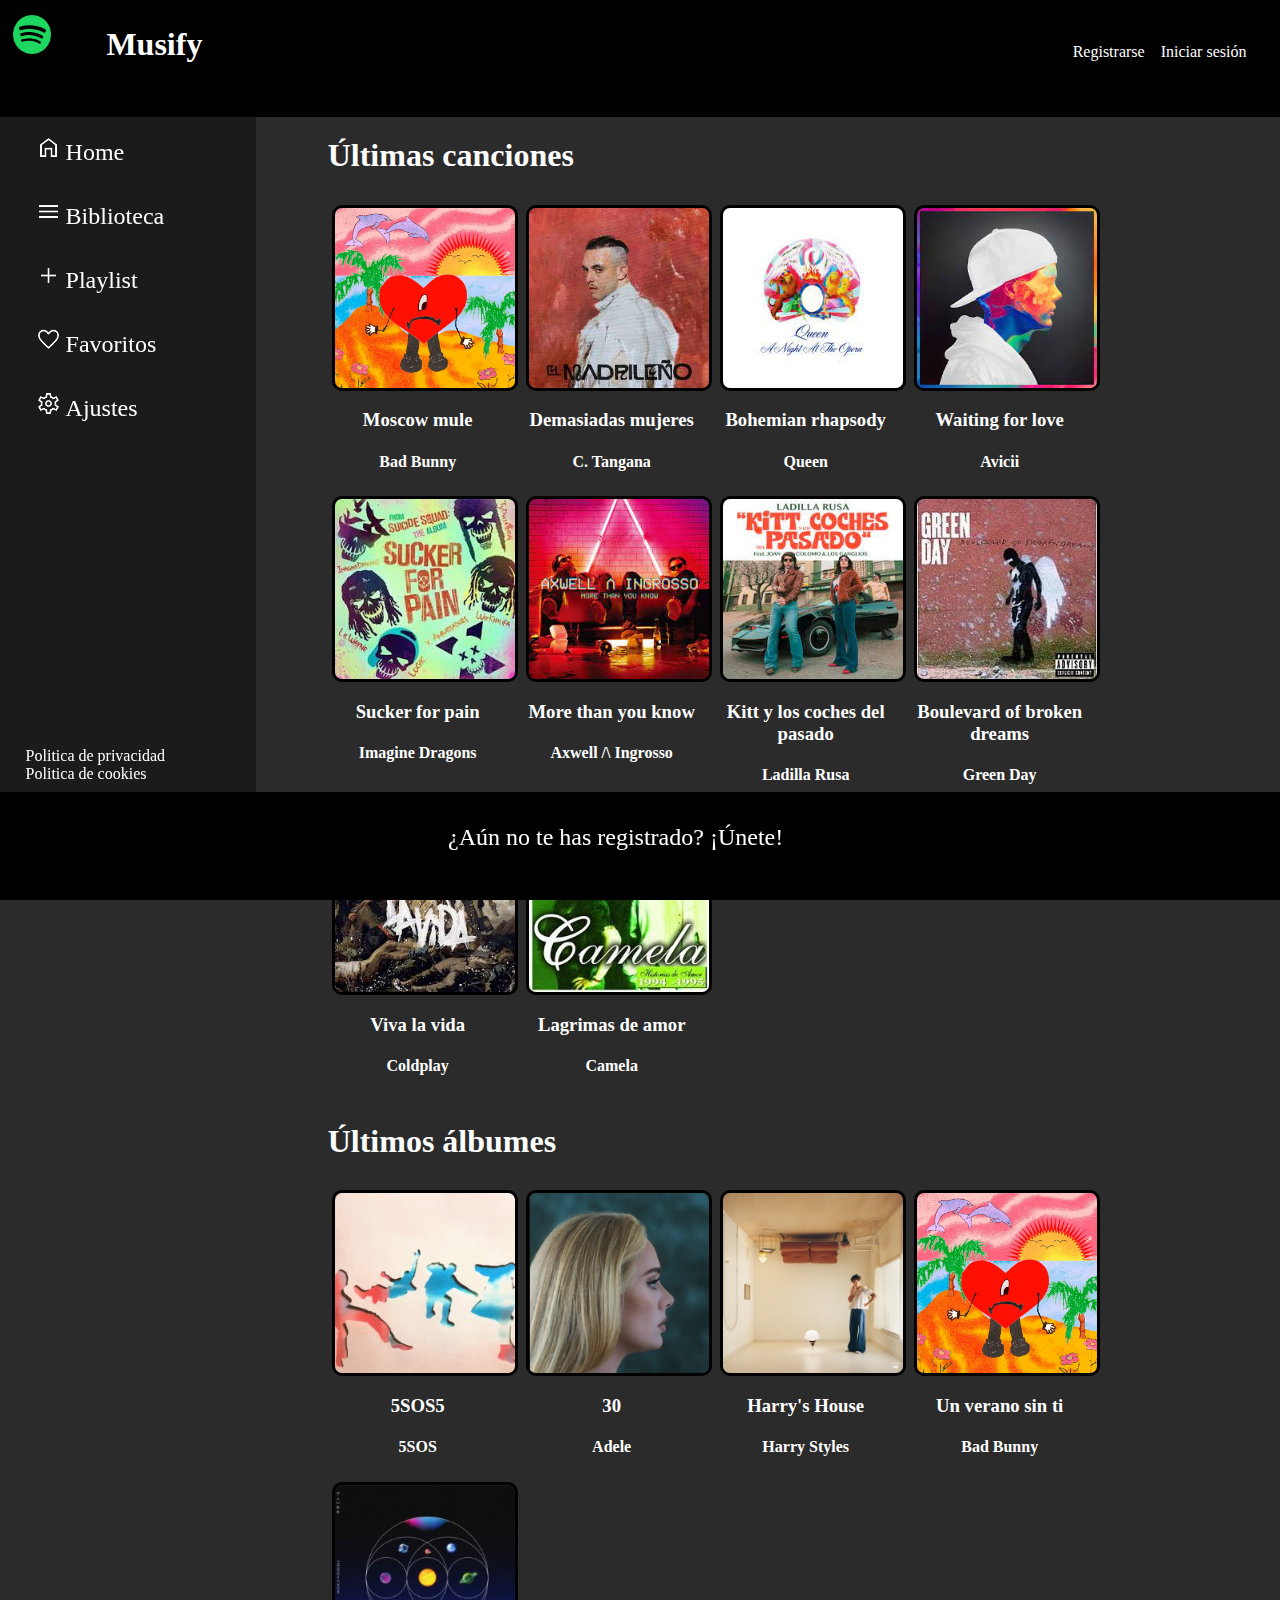
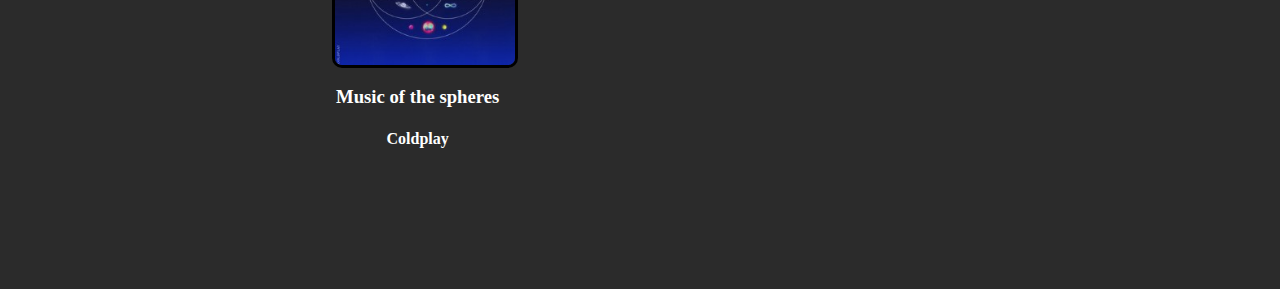
==== commit 50e4ce44: "Co-authored-by: beasonsoles <beasonsoles@users.noreply.github.com> Co-authored-by: CesarLN7 <CesarLN" ====
--- a/index.html
+++ b/index.html
@@ -51,8 +51,8 @@
             </div><br>
         </div>
         <div id="politicas">
-            <div id="privacidad" class="info"><a>Politica de privacidad</a></div><br>
-            <div id="cookies" class="info"><a>Politica de cookies</a></div>
+            <div id="privacidad" class="info"><a id="privacidad_texto">Politica de privacidad</a></div><br>
+            <div id="cookies" class="info"><a id="cookies_texto">Politica de cookies</a></div>
         </div>
       </div>
     </nav>
@@ -148,7 +148,7 @@
             </div>
             <div class="descripcion">
               <h3 class="titulo">Sucker for pain</h3>
-              <h4 class="autor">Lil Wayne e Imagine Dragons</h4>
+              <h4 class="autor"> Imagine Dragons</h4>
               <p class="contador"></p>
             </div>
           </div>
@@ -291,10 +291,11 @@
             </div>
           </div>
         </div>
+        <br>
       </div>
     </main>
     
-    <div class="bottom">
+    <div class="bottom" id="footer">
       <footer>
         <a id="go-to-sign-up" class="anuncio">¿Aún no te has registrado? ¡Únete!</a>
       </footer>
--- a/style/hojaestilo_regiones.css
+++ b/style/hojaestilo_regiones.css
@@ -2,12 +2,18 @@
     display: none;
 }
 
-body, html {
+body{
     overflow-x: hidden;
     max-width:100%;
     height: 100%;
-
+    background-color: rgb(43, 43, 43);
 } 
+
+html{
+    overflow-x: hidden;
+    max-width:100%;
+    height: 100%;
+}
 
 #musify_texto {
     color: white;
@@ -19,7 +25,7 @@
 
 #musify_icono {
     position: relative;
-    top: 3%;
+    top: 2%;
     left: 1%;
     width: 3%;
     padding-top: 1%;
@@ -124,7 +130,7 @@
     font-size: x-large;
 }
 
-.bottom{
+#footer {
     width: 100%;
     position: fixed;
     height: 12%;
@@ -133,14 +139,6 @@
     background-color: black;
     z-index: 3;
 }
-
-#politicas {
-    position: fixed;
-    bottom: 15%;
-    left: 1%;
-    z-index: 3;
-}
-
 
 .subtitulo {
     color: white;
@@ -241,7 +239,7 @@
     }
 
     #musify_icono {
-        margin-top: 3%;
+        margin-top: 2%;
         left: 4%;
         width: 13%;
     }
@@ -270,8 +268,4 @@
         font-size: 100%;
         width: 100%;
     }
-
-    #politicas {
-        display:none;
-    }
 }--- a/style/hojaestilo_index.css
+++ b/style/hojaestilo_index.css
@@ -41,6 +41,13 @@
 
 .anuncio {
     cursor: pointer;
+}
+
+#politicas {
+    position: fixed;
+    bottom: 15%;
+    left: 1%;
+    z-index: 3;
 }
 
 /* MEDIA QUERIES */
@@ -112,4 +119,8 @@
         font-size: medium;
         right: 50px;
     }
+
+    #politicas {
+        display:none;
+    }
 }--- a/style/hojaestilo_canciones.css
+++ b/style/hojaestilo_canciones.css
@@ -1,3 +1,11 @@
+.cancion, .cancion_escuchada, .cancion_alternativa {
+    display: block;
+}
+
+.cancion_resultado {
+    display: none;
+}
+
 .musica {
     display: block;
     position: relative;
@@ -69,21 +77,6 @@
     visibility: visible;
 }
 
-/*.caratula:hover audio {
-    display: inline;
-    cursor: pointer;
-}*/
-
-
-/*#panel_audio {
-    width: 100%;
-    position: fixed;
-    bottom: 3%;
-    left: 0;
-    height: 20%;
-    z-index: 3;
-}*/
-
 .overlay {
     position: absolute;
     opacity: 0;
